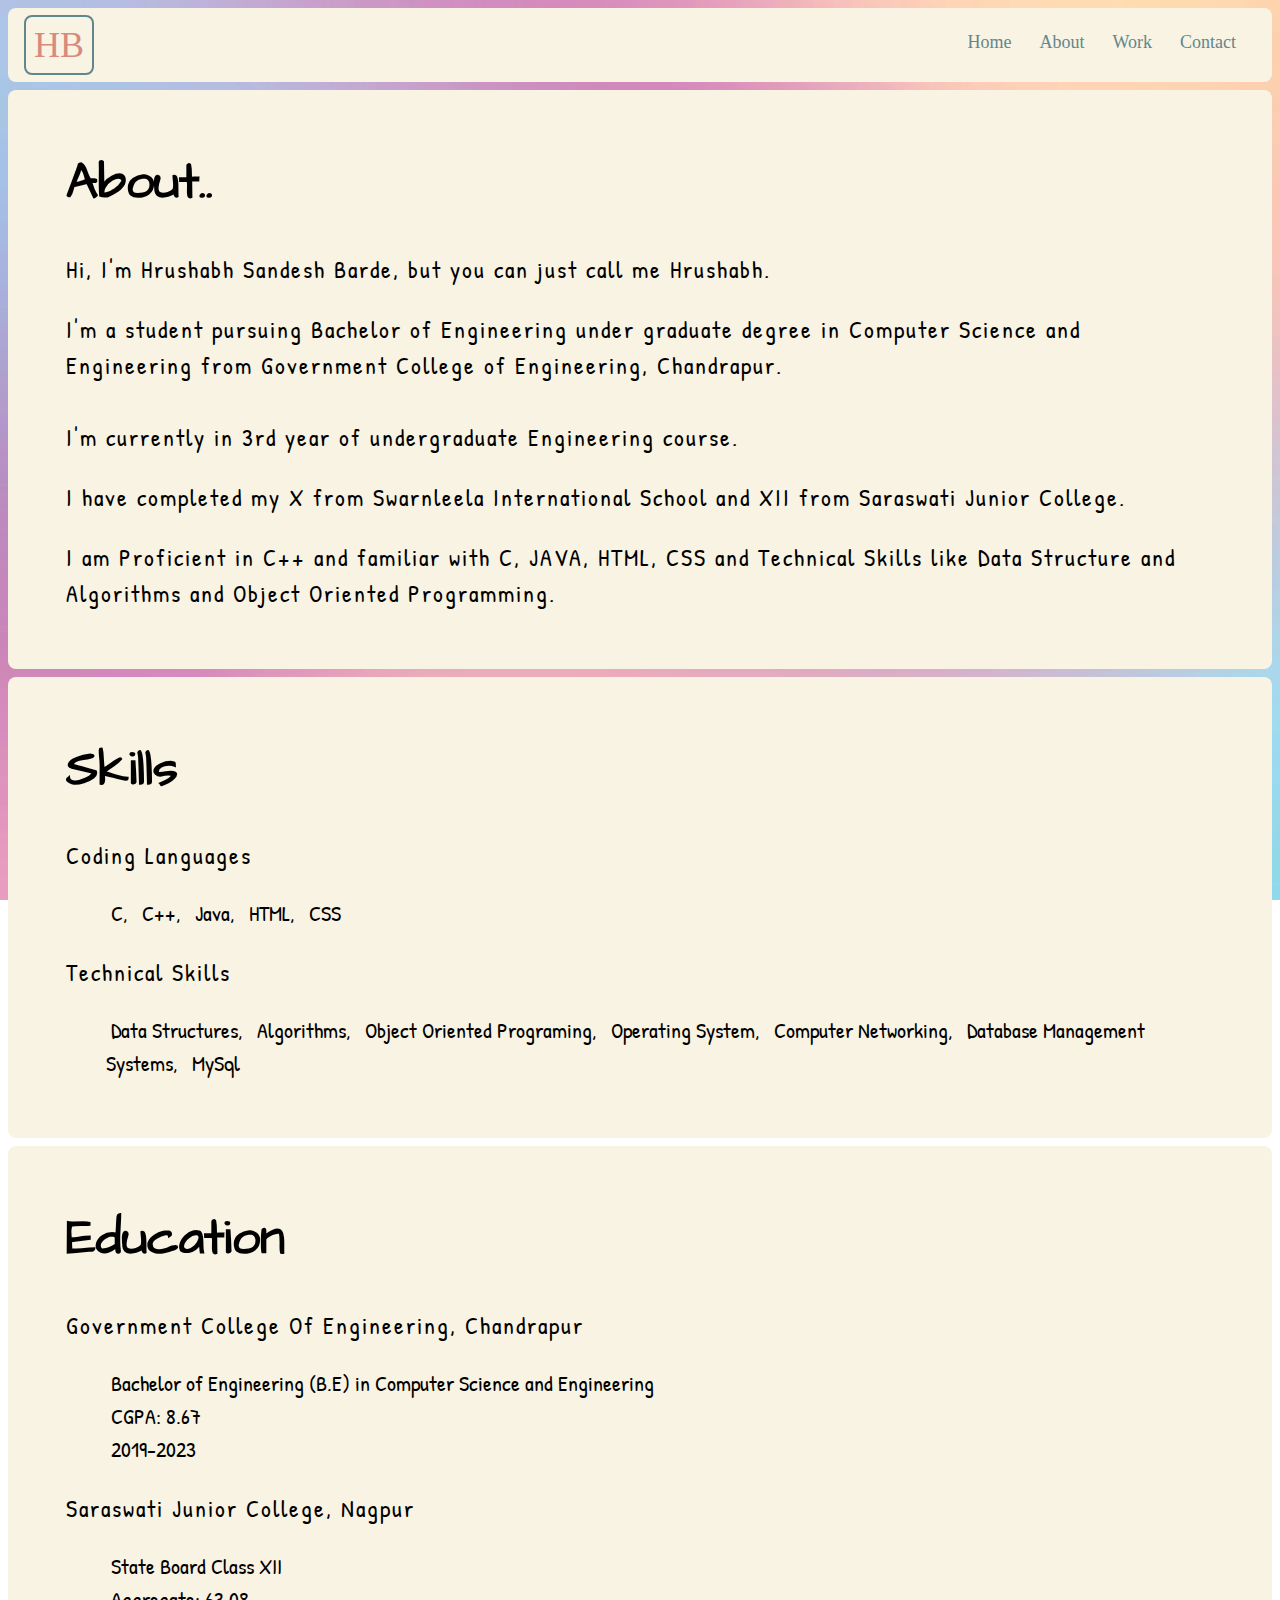
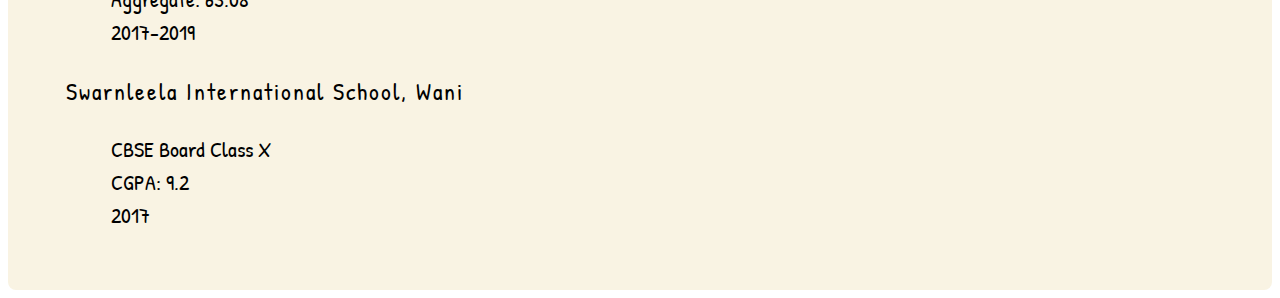
==== About.html @ 2f568283 "Add files via upload" ====
<!DOCTYPE html>
<html>
    <head>
        <meta charset="UTF-8">
        <title>HB - About</title>
        <link href="/About.css" rel="stylesheet" type="text/css">
        <link rel="shortcut icon" href="/logo1.png">
        <link href="https://fonts.googleapis.com/css2?family=Architects+Daughter&display=swap" rel="stylesheet">
        <link href="https://fonts.googleapis.com/css2?family=Patrick+Hand&display=swap" rel="stylesheet">
    </head>
    <body>
        <header id="header1">
            <nav id="navbar">
                <span id="logo" ><a id="hyper0" href="/Portfolio.html">HB</a></span>
                <span class="menu-item"><a class="hyper1" href="/Contact.html">Contact</a></span>
                <span class="menu-item"><a class="hyper1" href="/Work.html">Work</a></span>
                <span class="menu-item"><a class="hyper1" href="/About.html">About</a></span>
                <span class="menu-item"><a class="hyper1" href="/Portfolio.html">Home</a></span>
            </nav>
        </header>
        <main>
            <div id="body1">
                <div id="body2">
                    <h1 id="heading1" >About..</h1>
                    <p class="paragraph1">
                        Hi, I'm Hrushabh Sandesh Barde, but you can just call me Hrushabh.
                    </p>
                    <p class="paragraph1">
                        I'm a student pursuing Bachelor of Engineering under graduate degree in Computer Science 
                        and Engineering from Government College of Engineering, Chandrapur.<br>
                        <br>
                        I'm currently in 3rd year of undergraduate Engineering course. 
                    </p>
                    <p class="paragraph1">
                       I have completed my X from Swarnleela International School and XII from Saraswati Junior College.  
                    </p>
                    <p class="paragraph1">
                        I am Proficient in C++ and familiar with C, JAVA, HTML, CSS and Technical Skills like 
                        Data Structure and Algorithms and Object Oriented Programming.  
                     </p>
                </div>
            </div>
            <div id="body1">
                <div id="body2">
                    <h1 id="heading1" >Skills</h1>
                    <p class="paragraph1">
                        Coding Languages
                        <ul class="orderedlist" >
                            <li class="listthings" >C,</li>
                            <li class="listthings" >C++,</li>
                            <li class="listthings" >Java,</li>
                            <li class="listthings" >HTML,</li>
                            <li class="listthings" >CSS</li>
                        </ul>
                    </p>
                    <p class="paragraph1">
                        Technical Skills
                        <ul class="orderedlist" >
                            <li class="listthings" >Data Structures,</li>
                            <li class="listthings" >Algorithms,</li>
                            <li class="listthings" >Object Oriented Programing,</li>
                            <li class="listthings" >Operating System,</li>
                            <li class="listthings" >Computer Networking,</li>
                            <li class="listthings" >Database Management Systems,</li>
                            <li class="listthings" >MySql</li>
                        </ul>
                    </p>
                </div>
            </div>
            <div id="body1">
                <div id="body2">
                    <h1 id="heading1" >Education</h1>
                    <p class="paragraph1">
                        Government College Of Engineering, Chandrapur
                        <ol class="orderedlist">
                            <li class="listthings">Bachelor of Engineering (B.E) in Computer Science and Engineering</li><br>
                            <li class="listthings">CGPA: 8.67 </li><br>
                            <li class="listthings">2019-2023</li>
                        </ol>
                    </p>
                    <p class="paragraph1">
                        Saraswati Junior College, Nagpur
                        <ol class="orderedlist">
                            <li class="listthings">State Board Class XII</li><br>
                            <li class="listthings">Aggregate: 63.08</li><br>
                            <li class="listthings">2017-2019</li>
                        </ol>
                    </p>
                    <p class="paragraph1">
                        Swarnleela International School, Wani
                        <ol class="orderedlist">
                            <li class="listthings">CBSE Board Class X</li><br>
                            <li class="listthings">CGPA: 9.2</li><br>
                            <li class="listthings">2017</li>
                        </ol>
                    </p>
                </div>
            </div>
        </main>
    </body>
</html>
---- About.css ----
body{
    background-image: url(/background.png);
    background-size:cover;
    background-attachment: fixed;
    margin: 0%;
}
#logo{
    font-size: 36px;
    border: 2px solid #62868d;
    padding: 8px;
    border-radius: 8px;
}
.menu-item{
    font-size: 18px;
    margin: 8px;
    float: right;
    margin-right: 20px;
}
#header1{
    background-color: #f9f3e3;
    margin: 8px;
    padding: 16px;
    border-radius: 8px;
    width: auto;
}
.hyper1{
    color: #62868d;
    text-decoration: none;
    cursor: pointer;
}
.hyper1:hover{
    padding: 10px;
    color: #d78b7d;
}
#hyper0{
    color: #d78b7d;
    text-decoration: none;
}
#body1{
    background-color: #f9f3e3;
    padding: 8px;
    margin: 8px;
    border-radius: 8px;
    height: auto;
}
#body2{
    margin: 50px;
}
#heading1{
    font-family: 'Architects Daughter', cursive;
    font-size: 50px;
}
.paragraph1{
    font-size: 24px;
    font-family: 'Patrick Hand', cursive;
    letter-spacing: 2px;
    line-height: 1.5;
}
.orderedlist{
    font-size: 22px;
    line-height: 1.5;
    font-family: 'Patrick Hand', cursive;
}
.listthings{
    display: inline;
    margin: 5px;
}
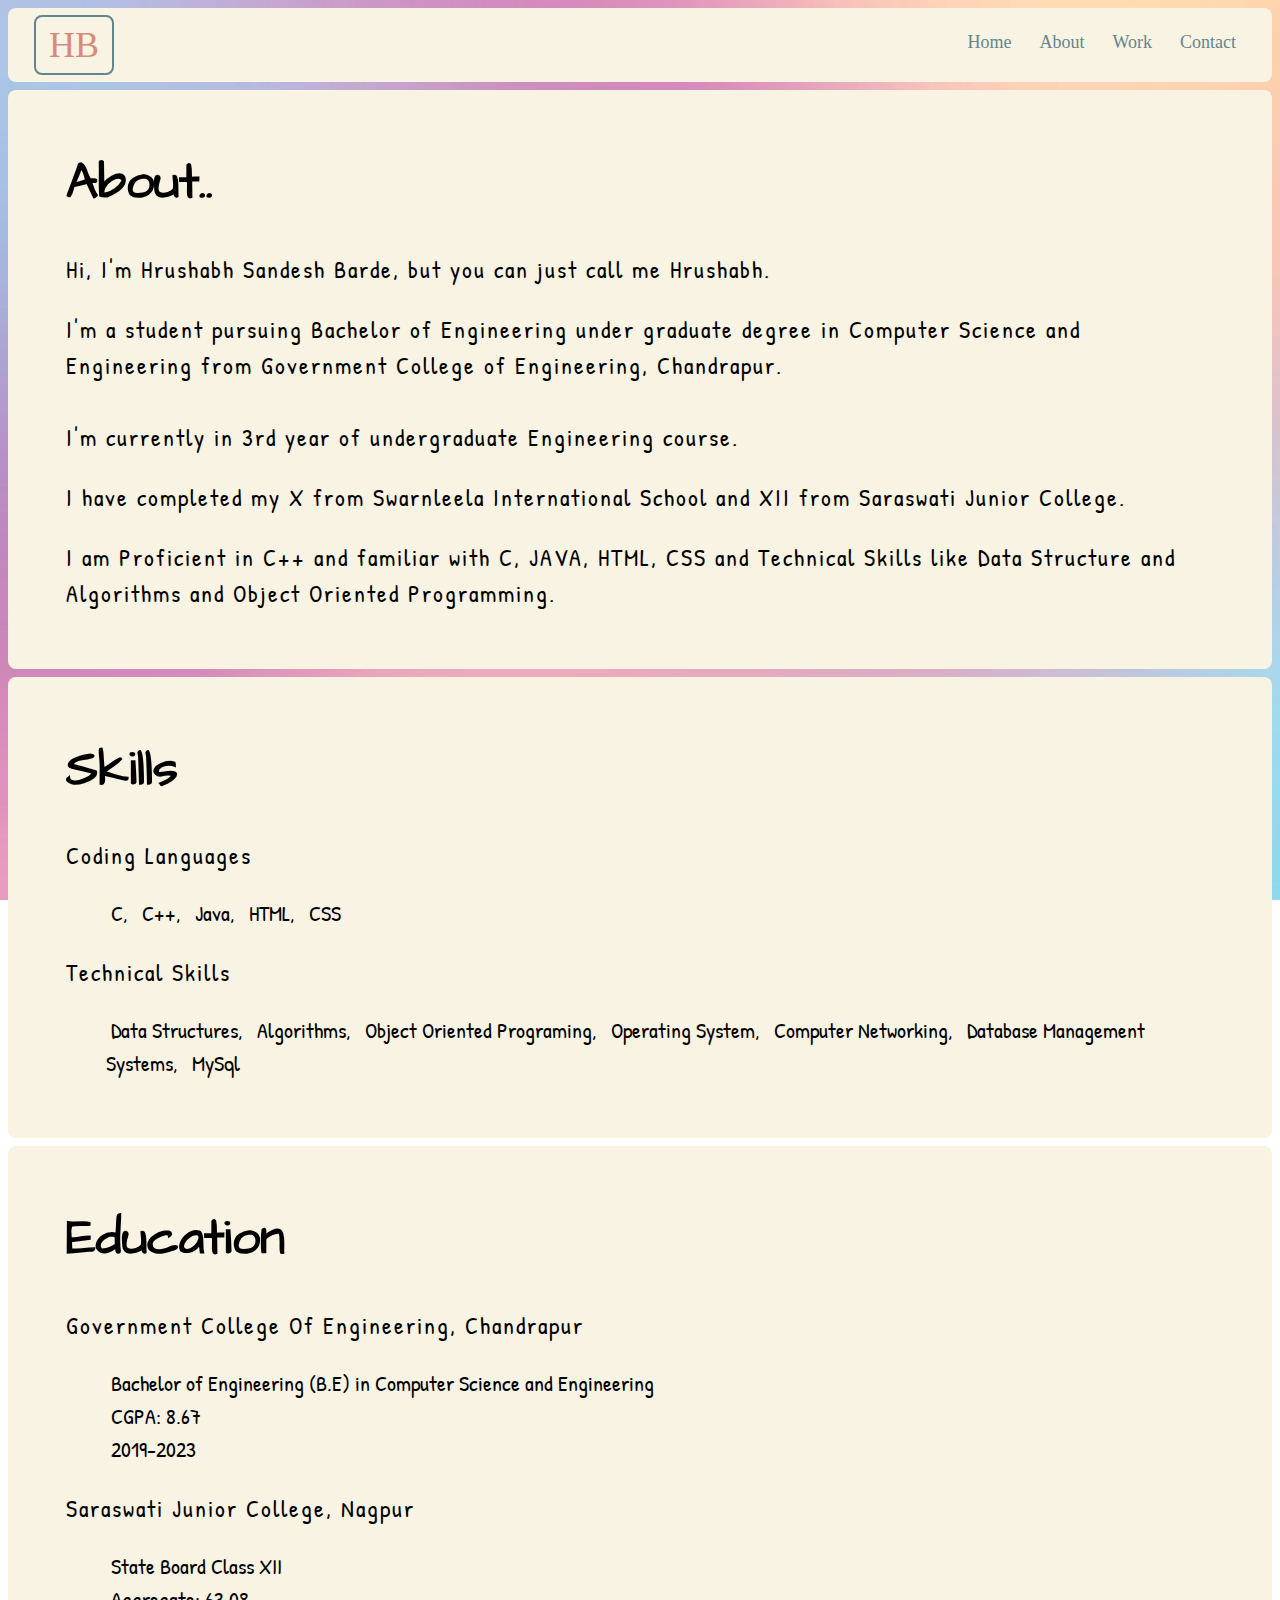
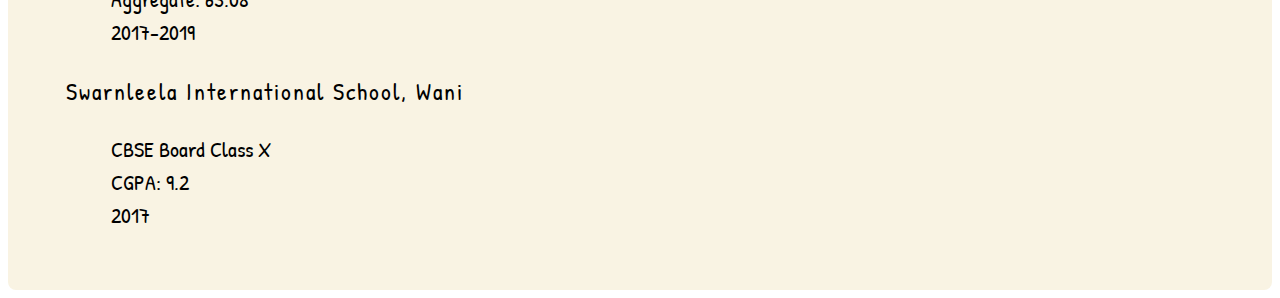
==== commit 93b80f4a: "Update About.html" ====
--- a/About.html
+++ b/About.html
@@ -3,6 +3,7 @@
     <head>
         <meta charset="UTF-8">
         <title>HB - About</title>
+        <meta name="viewport" content="width=device-width, initial-scale=1.0" />
         <link href="/About.css" rel="stylesheet" type="text/css">
         <link rel="shortcut icon" href="/logo1.png">
         <link href="https://fonts.googleapis.com/css2?family=Architects+Daughter&display=swap" rel="stylesheet">
@@ -11,11 +12,11 @@
     <body>
         <header id="header1">
             <nav id="navbar">
-                <span id="logo" ><a id="hyper0" href="/Portfolio.html">HB</a></span>
+                <span id="logo" ><a id="hyper0" href="/index.html">HB</a></span>
                 <span class="menu-item"><a class="hyper1" href="/Contact.html">Contact</a></span>
                 <span class="menu-item"><a class="hyper1" href="/Work.html">Work</a></span>
                 <span class="menu-item"><a class="hyper1" href="/About.html">About</a></span>
-                <span class="menu-item"><a class="hyper1" href="/Portfolio.html">Home</a></span>
+                <span class="menu-item"><a class="hyper1" href="/index.html">Home</a></span>
             </nav>
         </header>
         <main>
@@ -98,4 +99,4 @@
             </div>
         </main>
     </body>
-</html>+</html>
--- a/About.css
+++ b/About.css
@@ -9,6 +9,7 @@
     border: 2px solid #62868d;
     padding: 8px;
     border-radius: 8px;
+    margin: 10px;
 }
 .menu-item{
     font-size: 18px;
@@ -35,6 +36,7 @@
 #hyper0{
     color: #d78b7d;
     text-decoration: none;
+    padding: 5px;
 }
 #body1{
     background-color: #f9f3e3;
@@ -64,4 +66,4 @@
 .listthings{
     display: inline;
     margin: 5px;
-}+}
